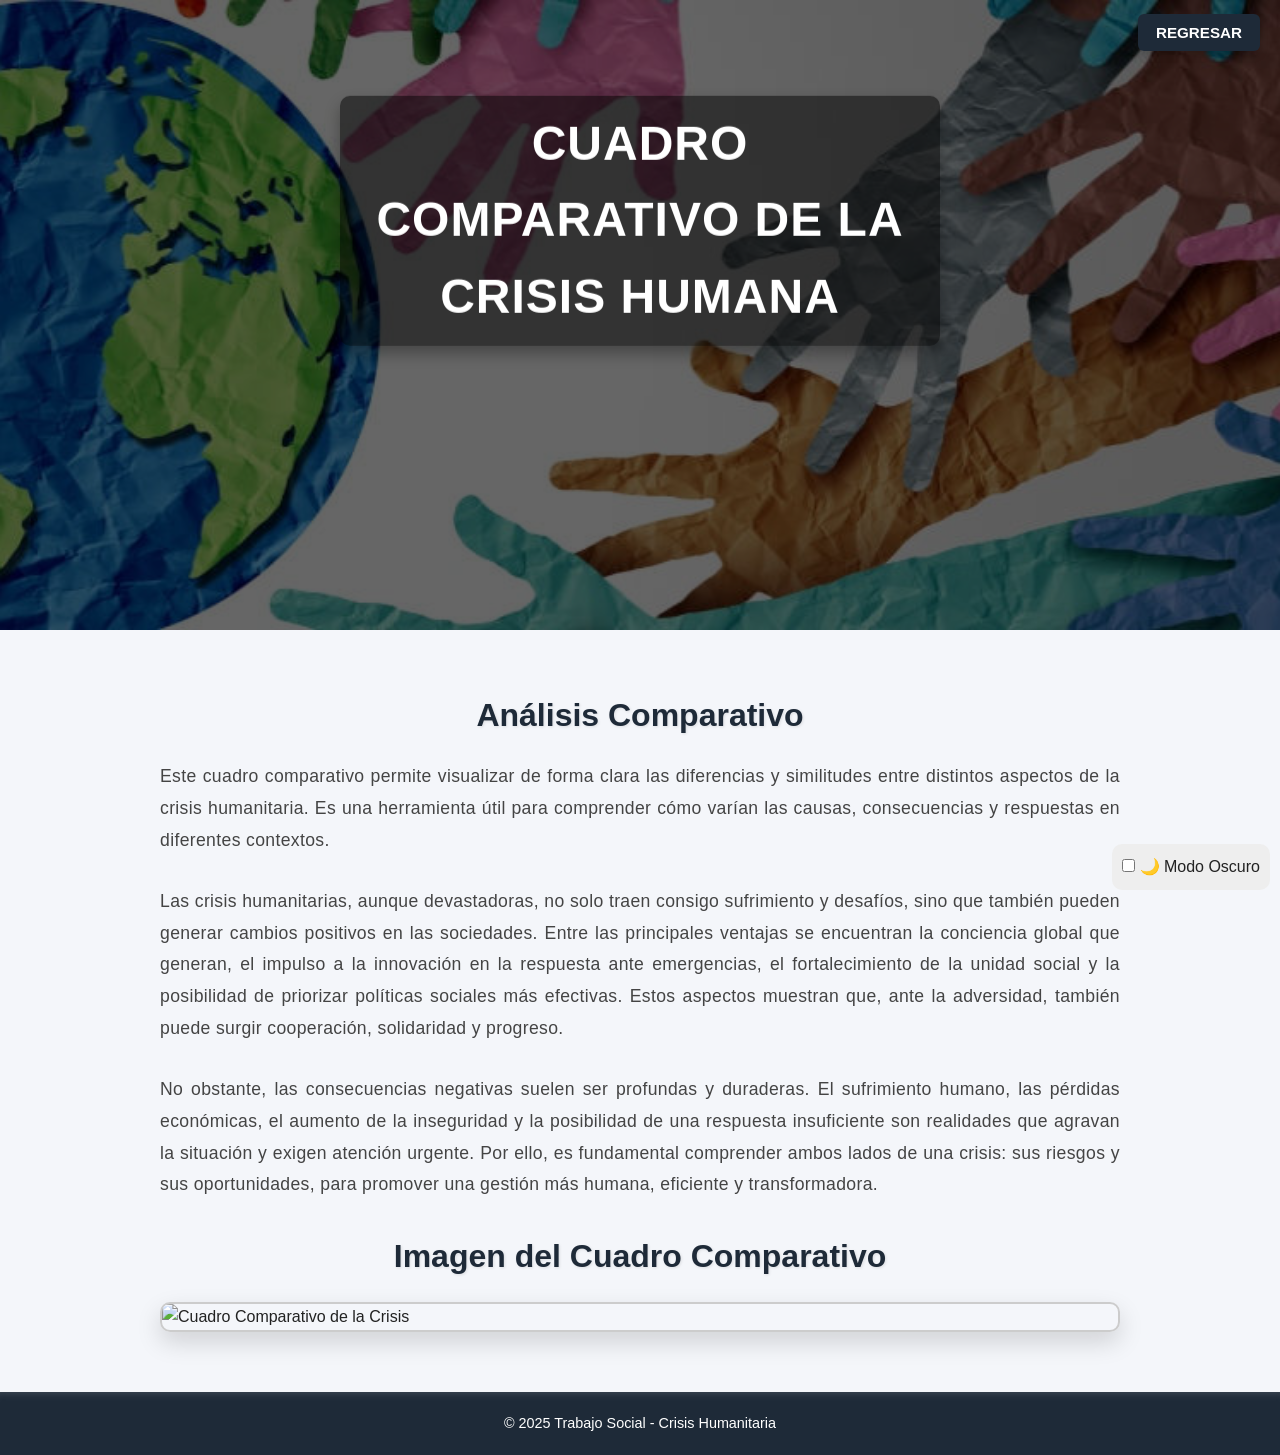
==== pages/cuadro_comparativo.html @ 8d5a450e "crecion pagina web" ====
<!DOCTYPE html>
<html lang="es">
<head>
  <meta charset="UTF-8" />
  <meta name="viewport" content="width=device-width, initial-scale=1.0" />
  <title>Cuadro Comparativo - Crisis Humana</title>
  <link rel="stylesheet" href="../CSS/cuadro.css" />
</head>
<body>

 <!-- BOTÓN PARA CAMBIAR TEMA -->
<div class="switch-tema">
  <label for="toggle-tema">
    <input type="checkbox" id="toggle-tema">
    🌙 Modo Oscuro
  </label>
</div>

  <!-- Botón fijo arriba a la derecha -->
  <div class="boton-superior">
    <a href="../index.html" class="btn-regresar">REGRESAR</a>
  </div>

  <!-- Encabezado de la sección -->
  <header class="encabezado-dual">
    <img src="../imagenes/crisis.jpeg" alt="Cuadro Comparativo" class="img-encabezado" />
    <div class="texto-encabezado">
      <h1>CUADRO COMPARATIVO DE LA CRISIS HUMANA</h1>
    </div>
  </header>

  <!-- Contenido principal -->
  <main class="contenido">
   <section>
    <h2>Análisis Comparativo</h2>
    <p>
      Este cuadro comparativo permite visualizar de forma clara las diferencias y similitudes entre distintos aspectos de la crisis humanitaria. Es una herramienta útil para comprender cómo varían las causas, consecuencias y respuestas en diferentes contextos.
    </p>
    <p>
      Las crisis humanitarias, aunque devastadoras, no solo traen consigo sufrimiento y desafíos, sino que también pueden generar cambios positivos en las sociedades. Entre las principales ventajas se encuentran la conciencia global que generan, el impulso a la innovación en la respuesta ante emergencias, el fortalecimiento de la unidad social y la posibilidad de priorizar políticas sociales más efectivas. Estos aspectos muestran que, ante la adversidad, también puede surgir cooperación, solidaridad y progreso.                                                       <!-- Creado por Kevin Quesada :) -->
    </p>
    <p>
      No obstante, las consecuencias negativas suelen ser profundas y duraderas. El sufrimiento humano, las pérdidas económicas, el aumento de la inseguridad y la posibilidad de una respuesta insuficiente son realidades que agravan la situación y exigen atención urgente. Por ello, es fundamental comprender ambos lados de una crisis: sus riesgos y sus oportunidades, para promover una gestión más humana, eficiente y transformadora.
    </p>
  </section>


    <section>
      <h2>Imagen del Cuadro Comparativo</h2>
      <img src="../imagenes/cuadro_c.JPG" alt="Cuadro Comparativo de la Crisis" />
    </section>
  </main>

  <!-- Pie de página -->
  <footer>
    <p>&copy; 2025 Trabajo Social - Crisis Humanitaria</p>
  </footer>

  <script src="../js/oscuro_6.js"></script>

</body>
</html>
---- CSS/cuadro.css ----
/* === RESET === */
* {
  margin: 0;
  padding: 0;
  box-sizing: border-box;
}

/* === FUENTE GENERAL === */
body {
  font-family: 'Poppins', sans-serif;
  background-color: #f4f6fa;
  color: #222;
  line-height: 1.6;
  transition: background-color 0.5s ease, color 0.5s ease;
}

/* === MODO OSCURO === */
body.modo-oscuro {
  background-color: #121212;
  color: #f0f0f0;
}

body.modo-oscuro .contenido h2 {
  color: #ddd;
}

body.modo-oscuro .contenido p {
  color: #ccc;
}

body.modo-oscuro footer {
  background-color: #000;
  color: #ccc;
}

body.modo-oscuro .btn-regresar {
  background-color: #444;
  color: #fff;
}

body.modo-oscuro .btn-regresar:hover {
  background-color: #666;
}

body.modo-oscuro .texto-encabezado h1 {
  background-color: rgba(255, 255, 255, 0.1);
}
.switch-tema {
  position: fixed;
  bottom: 10px;
  right: 10px;
  background-color: #eee;
  padding: 10px;
  border-radius: 10px;
}

body.modo-oscuro .switch-tema {
  background-color: #333;
  color: #fff;
}
/* === ENCABEZADO CON IMAGEN DE FONDO === */
.encabezado-dual {
  position: relative;
  width: 100%;
  height: 70vh;
  overflow: hidden;
  perspective: 1000px;
}

.img-encabezado {
  width: 100%;
  height: 100%;
  object-fit: cover;
  filter: brightness(0.4);
  position: absolute;
  top: 0;
  left: 0;
  z-index: 1;
  transition: transform 1.2s ease;
}

.encabezado-dual:hover .img-encabezado {
  transform: scale(1.05);
}

.texto-encabezado {
  position: absolute;
  top: 35%;
  left: 50%;
  transform: translate(-50%, -50%);
  text-align: center;
  color: white;
  z-index: 2;
  padding: 20px;
  animation: fadeInDown 1.2s ease forwards;
  opacity: 0;
}

.texto-encabezado h1 {
  font-size: 3rem;
  padding: 10px 20px;
  background-color: rgba(0, 0, 0, 0.5);
  border-radius: 10px;
  box-shadow: 0 8px 15px rgba(0, 0, 0, 0.3);
  letter-spacing: 1px;
  text-transform: uppercase;
  transition: background-color 0.4s ease;
  cursor: default;
}

.texto-encabezado h1:hover {
  background-color: rgba(0, 0, 0, 0.7);
}

/* === CONTENIDO PRINCIPAL === */
.contenido {
  max-width: 1000px;
  margin: 60px auto;
  padding: 0 20px;
  animation: fadeInUp 1.2s ease forwards;
  opacity: 0;
}

.contenido h2 {
  font-size: 2rem;
  font-weight: 600;
  margin-bottom: 20px;
  text-align: center;
  color: #1e2a38;
  text-shadow: 1px 1px 3px rgba(0, 0, 0, 0.1);
}

.contenido p {
  font-size: 1.1rem;
  text-align: justify;
  margin-bottom: 30px;
  line-height: 1.8;
  color: #444;
  letter-spacing: 0.02em;
  transition: color 0.3s ease;
}

.contenido p:hover {
  color: #1e2a38;
}

.contenido img {
  display: block;
  max-width: 100%;
  margin: 0 auto;
  border-radius: 10px;
  box-shadow: 0 10px 25px rgba(0, 0, 0, 0.15);
  border: 2px solid #ccc;
  transition: transform 0.4s ease, box-shadow 0.4s ease;
  cursor: pointer;
}

.contenido img:hover {
  transform: scale(1.03);
  box-shadow: 0 15px 35px rgba(0, 0, 0, 0.3);
}

/* === BOTÓN SUPERIOR FIJO === */
.boton-superior {
  position: fixed;
  top: 20px;
  right: 20px;
  z-index: 1000;
  animation: fadeInRight 1s ease forwards;
  opacity: 0;
}

.boton-superior .btn-regresar {
  background-color: #1e2a38;
  color: #fff;
  padding: 10px 18px;
  border-radius: 6px;
  text-decoration: none;
  font-weight: 600;
  font-size: 0.95rem;
  transition: background-color 0.3s ease, transform 0.2s;
  box-shadow: 0 4px 8px rgba(0, 0, 0, 0.15);
}

.boton-superior .btn-regresar:hover {
  background-color: #32445a;
  transform: scale(1.05) rotate(-2deg);
  box-shadow: 0 10px 25px rgba(50, 68, 90, 0.6);
}

/* === PIE DE PÁGINA === */
footer {
  background-color: #1e2a38;
  color: #fff;
  text-align: center;
  padding: 20px;
  font-size: 0.9rem;
  margin-top: 60px;
  box-shadow: inset 0 8px 10px -8px rgba(255, 255, 255, 0.2);
}

/* === ANIMACIONES === */
@keyframes fadeInDown {
  0% {
    opacity: 0;
    transform: translate(-50%, -70%);
  }
  100% {
    opacity: 1;
    transform: translate(-50%, -50%);
  }
}

@keyframes fadeInUp {
  0% {
    opacity: 0;
    transform: translateY(40px);
  }
  100% {
    opacity: 1;
    transform: translateY(0);
  }
}

@keyframes fadeInRight {
  0% {
    opacity: 0;
    transform: translateX(30px);
  }
  100% {
    opacity: 1;
    transform: translateX(0);
  }
}

/* === RESPONSIVE === */
@media (max-width: 768px) {
  .texto-encabezado h1 {
    font-size: 2.2rem;
  }

  .encabezado-dual {
    height: 60vh;
  }

  .boton-superior .btn-regresar {
    font-size: 0.85rem;
    padding: 8px 14px;
  }
}

/* === SCROLL SUAVE === */
html {
  scroll-behavior: smooth;
}
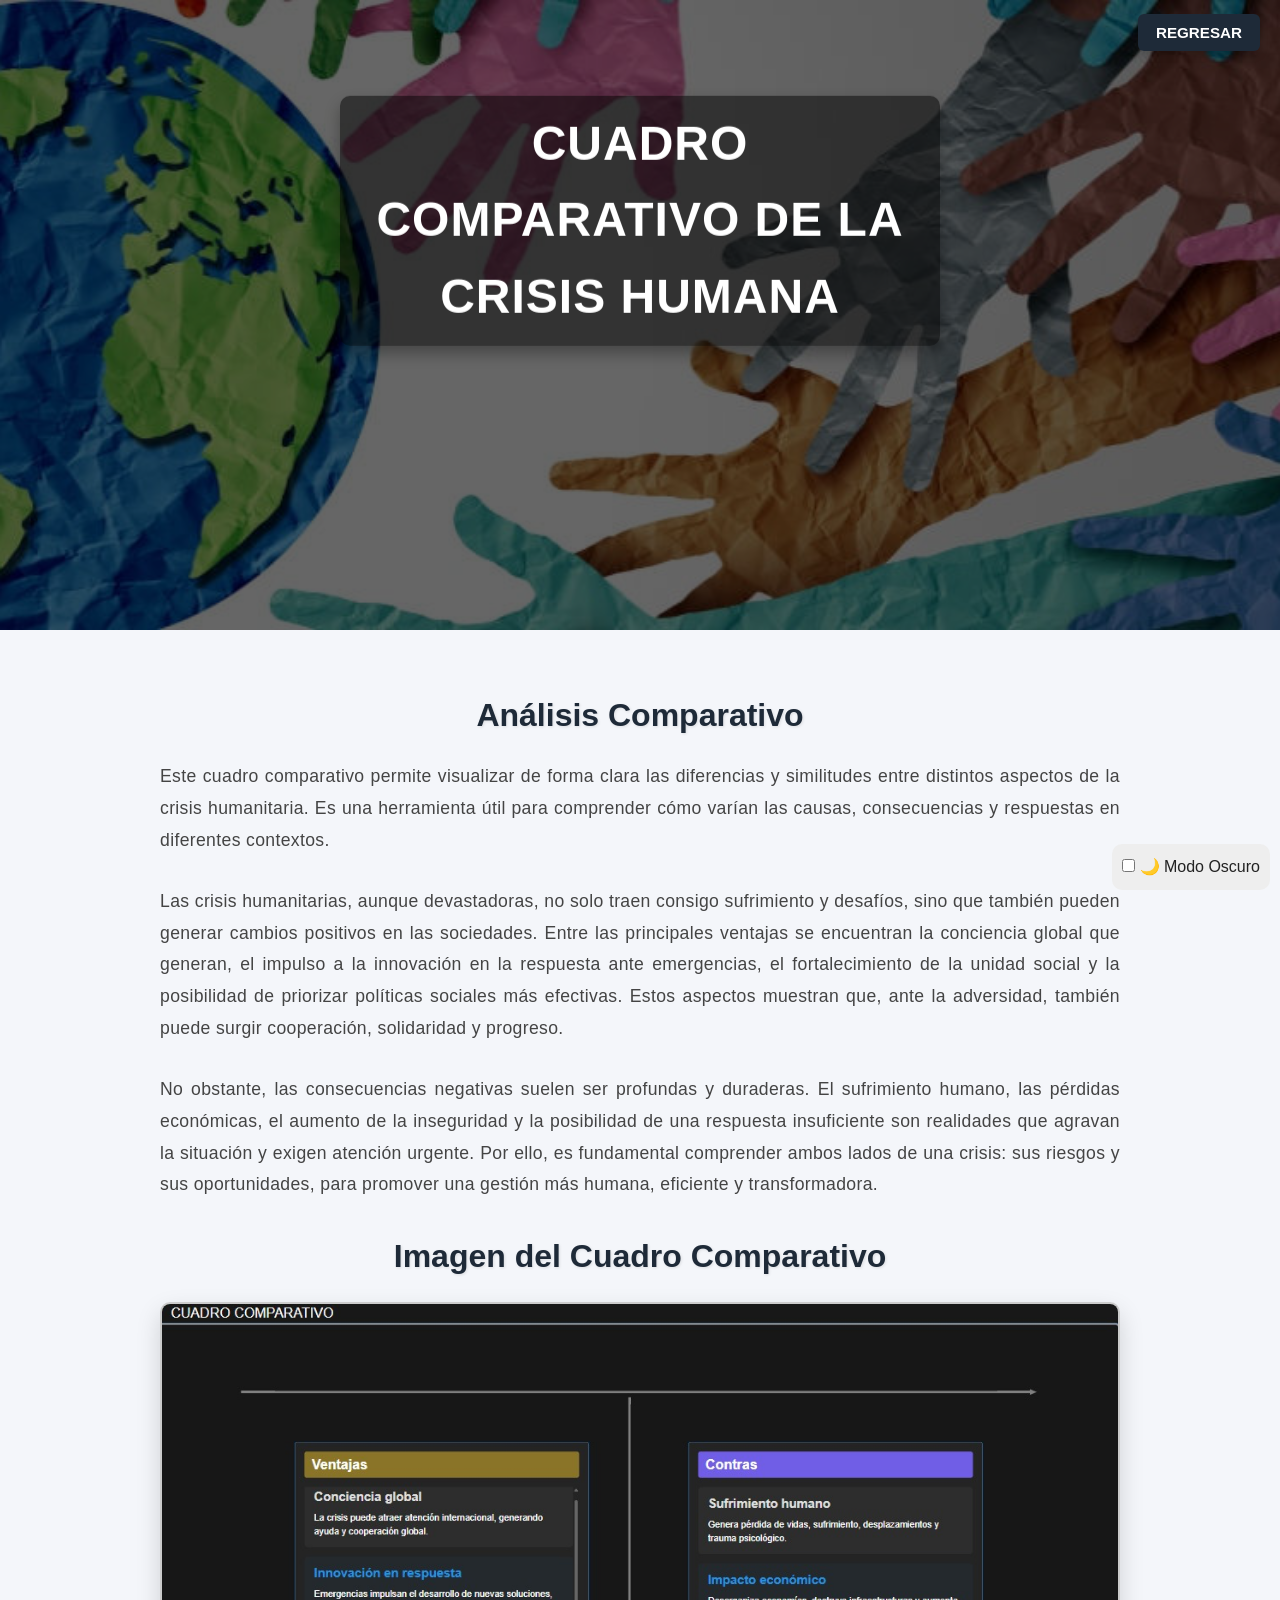
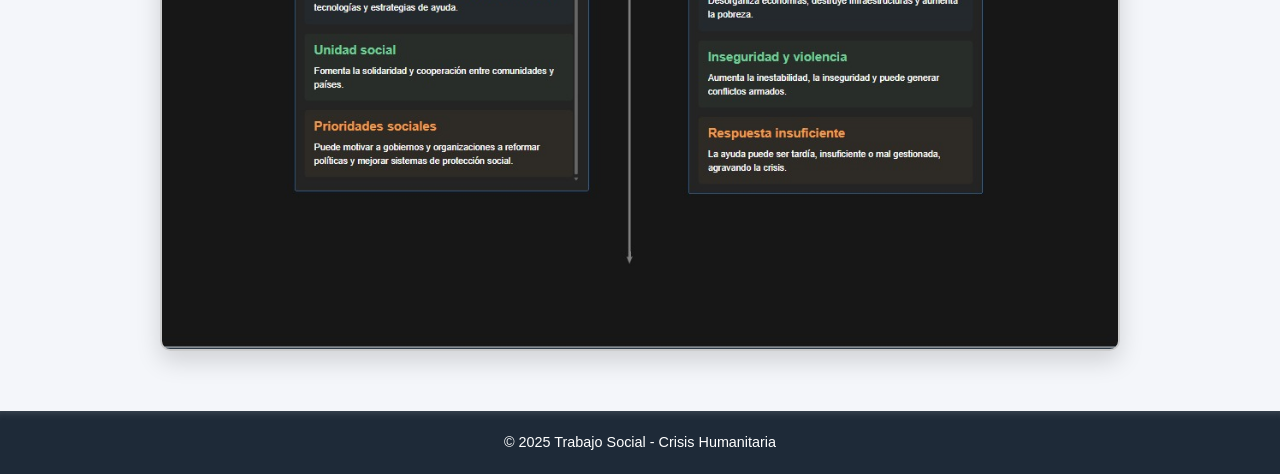
==== commit 446be292: "correccion img" ====
--- a/pages/cuadro_comparativo.html
+++ b/pages/cuadro_comparativo.html
@@ -47,7 +47,7 @@
 
     <section>
       <h2>Imagen del Cuadro Comparativo</h2>
-      <img src="../imagenes/cuadro_c.JPG" alt="Cuadro Comparativo de la Crisis" />
+      <img src="../imagenes/cuadro_c.jpg" alt="Cuadro Comparativo de la Crisis" />
     </section>
   </main>
 
